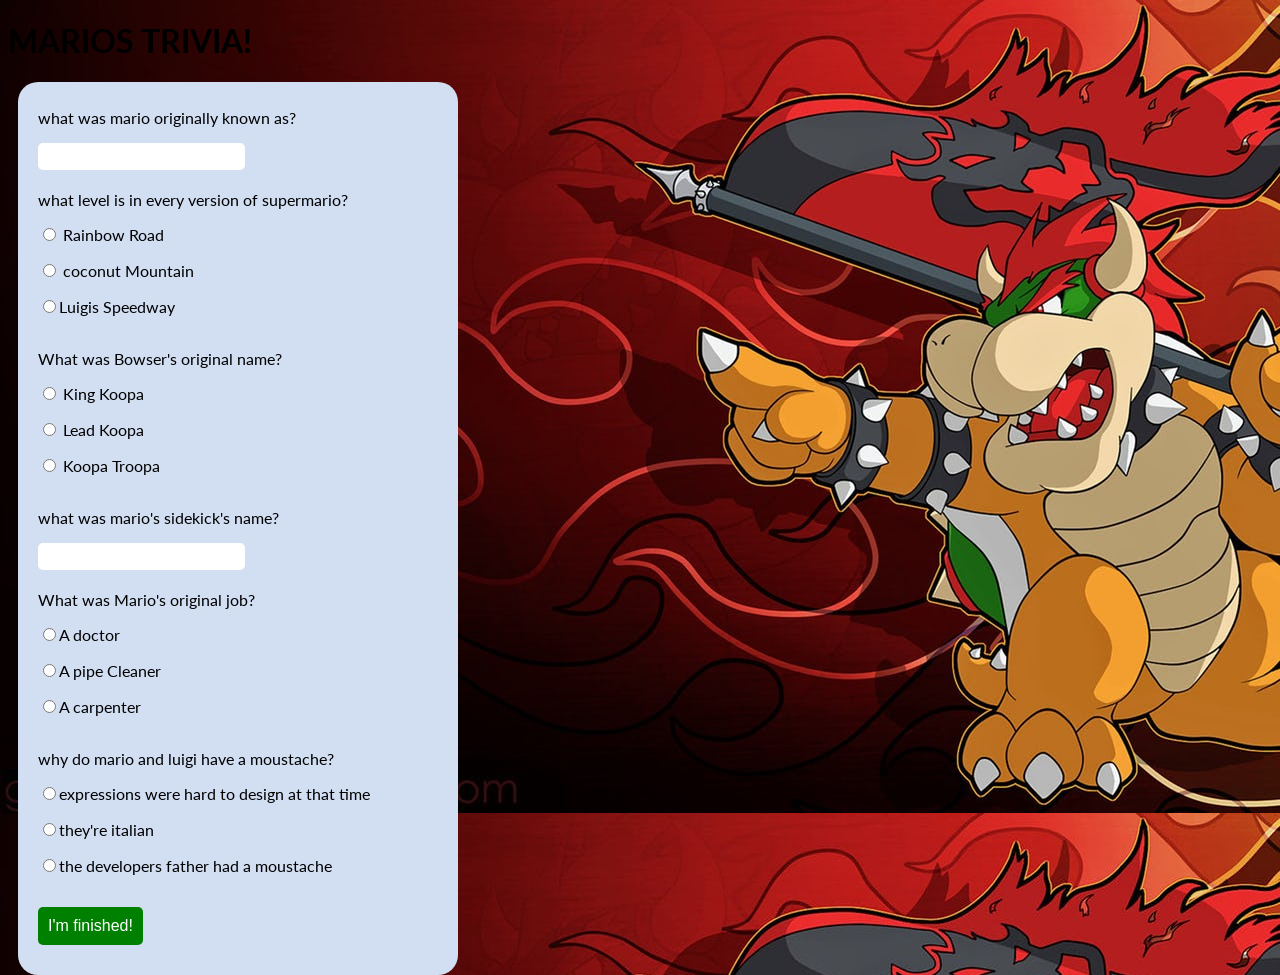
==== Update-Portfolio/work/triviagame/index.html @ ee6adf02 "commit" ====
<!DOCTYPE html>
<head>

    <title>MarioTRIVIA!</title>
    <link href ="assets/css/style.css" rel ="stylesheet">
    <link href="https://fonts.googleapis.com/css?family=Lato" rel="stylesheet">
    <script src = "assets/javascript/app.js"></script>
    
    </head>

    <body>
    <h1>MARIOS TRIVIA!</h1>
    
    
    <form id = "quiz" name = "quiz">
    
    
    <p class = "questions"> what was mario originally known as?</p>
    <input id = "textbox" type = "text" name = "question1">
    
    <p class = "questions">what level is in every version of supermario?</p>

    <input type = "radio" id = "mc" name = "question2" value = "Rainbow Road"> Rainbow Road<br>
    <input type = "radio" id = "mc" name = "question2" value = "coconut Mountain"> coconut Mountain<br>
    <input type = "radio" id = "mc" name = "question2" value = "Luigis Speedway">Luigis Speedway<br>

    <p class = "questions">What was Bowser's original name?</p>
    
    <input type = "radio" id = "mc" name = "question3" value = "King Koopa"> King Koopa<br>
    <input type = "radio" id = "mc" name = "question3" value = "Lead Koopa"> Lead Koopa<br>
    <input type = "radio" id = "mc" name = "question3" value = "Koopa Troopa"> Koopa Troopa<br>

    <p class = "questions"> what was mario's sidekick's name?</p>
    <input id = "textbox" type = "text" name = "question6">

    <p class = "questions">What was Mario's original job?</p>

    <input type = "radio" id = "mc" name = "question4" value = "A doctor">A doctor<br>
    <input type = "radio" id ="mc" name = "question4" value = "A pipe Cleaner">A pipe Cleaner<br>
    <input type = "radio" id = "mc" name = "question4" value = "A carpenter">A carpenter<br>

    <p class = "question5">why do mario and luigi have a moustache?</p>

    <input type = "radio" id = "mc" name = "question5" value = "expressions were hard to design at that time">expressions were hard to design at that time<br>
    <input type = "radio" id = "mc" name = "question5" value = "they're italian">they're italian<br>
    <input type = "radio" id = "mc" name = "question5" value = "the developers father had a moustache">the developers father had a moustache<br>


    <input id = "button" type = "button" value = "I'm finished!" onclick = "check();">
    
    
    </form>
    
    <div id = "after_submit">
    <p id = "number_correct"></p>
    <p id = "message"></p>
    <img id = "picture">
    </div>
    </html>
---- Update-Portfolio/work/triviagame/assets/css/style.css ----
body {
	background-image: url("../images/background.jpg");
	font-family: 'Lato', sans-serif;
}



#quiz {
	margin-left: 10px;
	background: #d2def2;
	padding: 10px 20px 10px 20px;
	width: 400px;
	border-radius: 20px;
	float: left;

}

input {
	margin-bottom: 20px;
	display: block;
}

#textbox {
	height: 25px;
	font-size: 16px;
	border-radius: 5px;
	border: none;
	padding-left: 5px;
}


#button {
	background: green;
	border: none;
	border-radius: 5px;
	padding: 10px;
	color: white;
	font-size: 16px;
	transition-duration: .5s;
	margin-top: 15px;
}



#button:hover {
	background: white;
	border: 1px solid green;
	color: black;
	cursor: pointer;

}

#after_submit {
	visibility: hidden;
	background: #ff5459;
	padding: 10px 20px 10px 20px;
	width: 400px;
	border-radius: 20px;
	float: left;
	margin-left: 20px;
	font-size: 30px;


}

#picture {
	width: 375px;
	height: 245px;
}



#mc {
	display: inline;
}
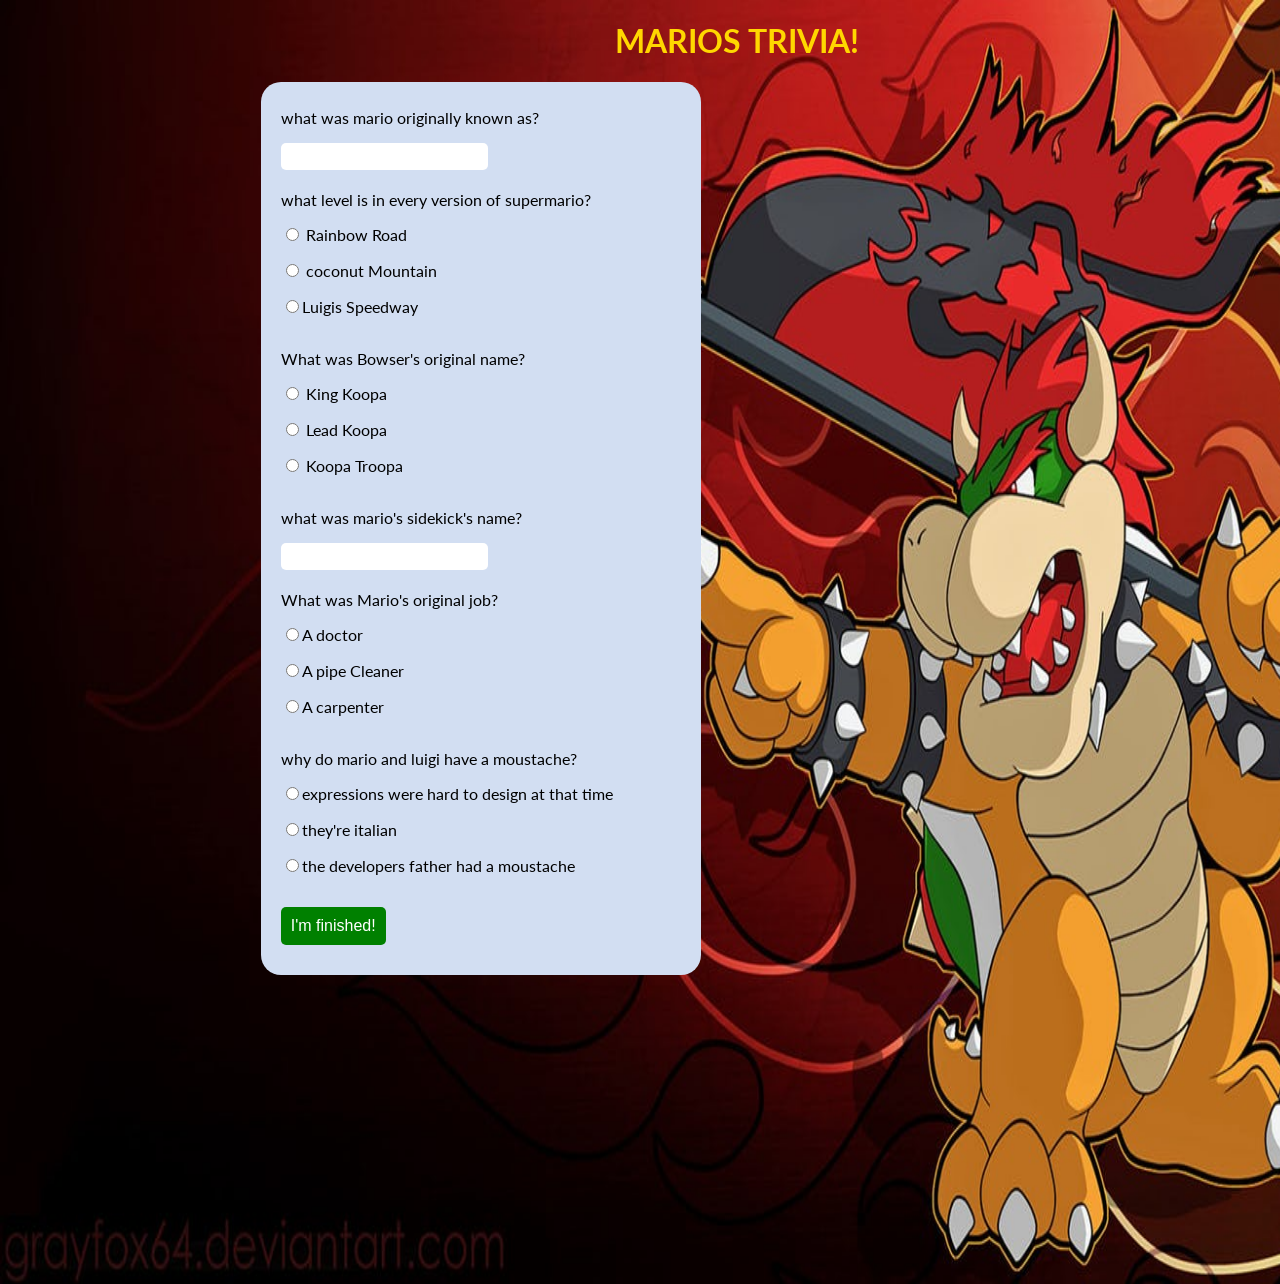
==== commit be2303c4: "triviaUpdate" ====
--- a/Update-Portfolio/work/triviagame/index.html
+++ b/Update-Portfolio/work/triviagame/index.html
@@ -1,59 +1,63 @@
 <!DOCTYPE html>
+
 <head>
 
     <title>MarioTRIVIA!</title>
-    <link href ="assets/css/style.css" rel ="stylesheet">
+    <link href="assets/css/style.css" rel="stylesheet">
     <link href="https://fonts.googleapis.com/css?family=Lato" rel="stylesheet">
-    <script src = "assets/javascript/app.js"></script>
-    
-    </head>
+    <script src="assets/javascript/app.js"></script>
 
-    <body>
+</head>
+
+<body>
     <h1>MARIOS TRIVIA!</h1>
-    
-    
-    <form id = "quiz" name = "quiz">
-    
-    
-    <p class = "questions"> what was mario originally known as?</p>
-    <input id = "textbox" type = "text" name = "question1">
-    
-    <p class = "questions">what level is in every version of supermario?</p>
-
-    <input type = "radio" id = "mc" name = "question2" value = "Rainbow Road"> Rainbow Road<br>
-    <input type = "radio" id = "mc" name = "question2" value = "coconut Mountain"> coconut Mountain<br>
-    <input type = "radio" id = "mc" name = "question2" value = "Luigis Speedway">Luigis Speedway<br>
-
-    <p class = "questions">What was Bowser's original name?</p>
-    
-    <input type = "radio" id = "mc" name = "question3" value = "King Koopa"> King Koopa<br>
-    <input type = "radio" id = "mc" name = "question3" value = "Lead Koopa"> Lead Koopa<br>
-    <input type = "radio" id = "mc" name = "question3" value = "Koopa Troopa"> Koopa Troopa<br>
-
-    <p class = "questions"> what was mario's sidekick's name?</p>
-    <input id = "textbox" type = "text" name = "question6">
-
-    <p class = "questions">What was Mario's original job?</p>
-
-    <input type = "radio" id = "mc" name = "question4" value = "A doctor">A doctor<br>
-    <input type = "radio" id ="mc" name = "question4" value = "A pipe Cleaner">A pipe Cleaner<br>
-    <input type = "radio" id = "mc" name = "question4" value = "A carpenter">A carpenter<br>
-
-    <p class = "question5">why do mario and luigi have a moustache?</p>
-
-    <input type = "radio" id = "mc" name = "question5" value = "expressions were hard to design at that time">expressions were hard to design at that time<br>
-    <input type = "radio" id = "mc" name = "question5" value = "they're italian">they're italian<br>
-    <input type = "radio" id = "mc" name = "question5" value = "the developers father had a moustache">the developers father had a moustache<br>
 
 
-    <input id = "button" type = "button" value = "I'm finished!" onclick = "check();">
-    
-    
+    <form id="quiz" name="quiz">
+
+
+        <p class="questions"> what was mario originally known as?</p>
+        <input id="textbox" type="text" name="question1">
+
+        <p class="questions">what level is in every version of supermario?</p>
+
+        <input type="radio" id="mc" name="question2" value="Rainbow Road"> Rainbow Road<br>
+        <input type="radio" id="mc" name="question2" value="coconut Mountain"> coconut Mountain<br>
+        <input type="radio" id="mc" name="question2" value="Luigis Speedway">Luigis Speedway<br>
+
+        <p class="questions">What was Bowser's original name?</p>
+
+        <input type="radio" id="mc" name="question3" value="King Koopa"> King Koopa<br>
+        <input type="radio" id="mc" name="question3" value="Lead Koopa"> Lead Koopa<br>
+        <input type="radio" id="mc" name="question3" value="Koopa Troopa"> Koopa Troopa<br>
+
+        <p class="questions"> what was mario's sidekick's name?</p>
+        <input id="textbox" type="text" name="question6">
+
+        <p class="questions">What was Mario's original job?</p>
+
+        <input type="radio" id="mc" name="question4" value="A doctor">A doctor<br>
+        <input type="radio" id="mc" name="question4" value="A pipe Cleaner">A pipe Cleaner<br>
+        <input type="radio" id="mc" name="question4" value="A carpenter">A carpenter<br>
+
+        <p class="question5">why do mario and luigi have a moustache?</p>
+
+        <input type="radio" id="mc" name="question5" value="expressions were hard to design at that time">expressions
+        were hard to design at that time<br>
+        <input type="radio" id="mc" name="question5" value="they're italian">they're italian<br>
+        <input type="radio" id="mc" name="question5" value="the developers father had a moustache">the developers
+        father had a moustache<br>
+
+
+        <input id="button" type="button" value="I'm finished!" onclick="check();">
+
+
     </form>
-    
-    <div id = "after_submit">
-    <p id = "number_correct"></p>
-    <p id = "message"></p>
-    <img id = "picture">
+
+    <div id="after_submit">
+        <p id="number_correct"></p>
+        <p id="message"></p>
+        <img id="picture">
     </div>
+
     </html>
--- a/Update-Portfolio/work/triviagame/assets/css/style.css
+++ b/Update-Portfolio/work/triviagame/assets/css/style.css
@@ -1,17 +1,28 @@
 body {
 	background-image: url("../images/background.jpg");
+  	background-repeat: no-repeat;
+  	background-size: 110% 100%;
 	font-family: 'Lato', sans-serif;
 }
 
-
+h1 {
+	color: gold;
+	width:70%; 
+    margin-left:48%; 
+    margin-right:15%;
+}
 
 #quiz {
-	margin-left: 10px;
+
+	width:70%; 
+    margin-left:20%; 
+    margin-right:4%;
+	/* margin-left: 10px; */
 	background: #d2def2;
 	padding: 10px 20px 10px 20px;
 	width: 400px;
 	border-radius: 20px;
-	float: left;
+	float: none;
 
 }
 
@@ -51,19 +62,26 @@
 }
 
 #after_submit {
+
+	width:70%; 
+    margin-left:15%; 
+    margin-right:15%;
 	visibility: hidden;
 	background: #ff5459;
 	padding: 10px 20px 10px 20px;
-	width: 400px;
+	/* width: 400px; */
 	border-radius: 20px;
-	float: left;
-	margin-left: 20px;
+	/* float: left; */
+	/* margin-left: 20px; */
 	font-size: 30px;
 
 
 }
 
 #picture {
+	width:70%; 
+    margin-left:50%; 
+    margin-right:15%;
 	width: 375px;
 	height: 245px;
 }
